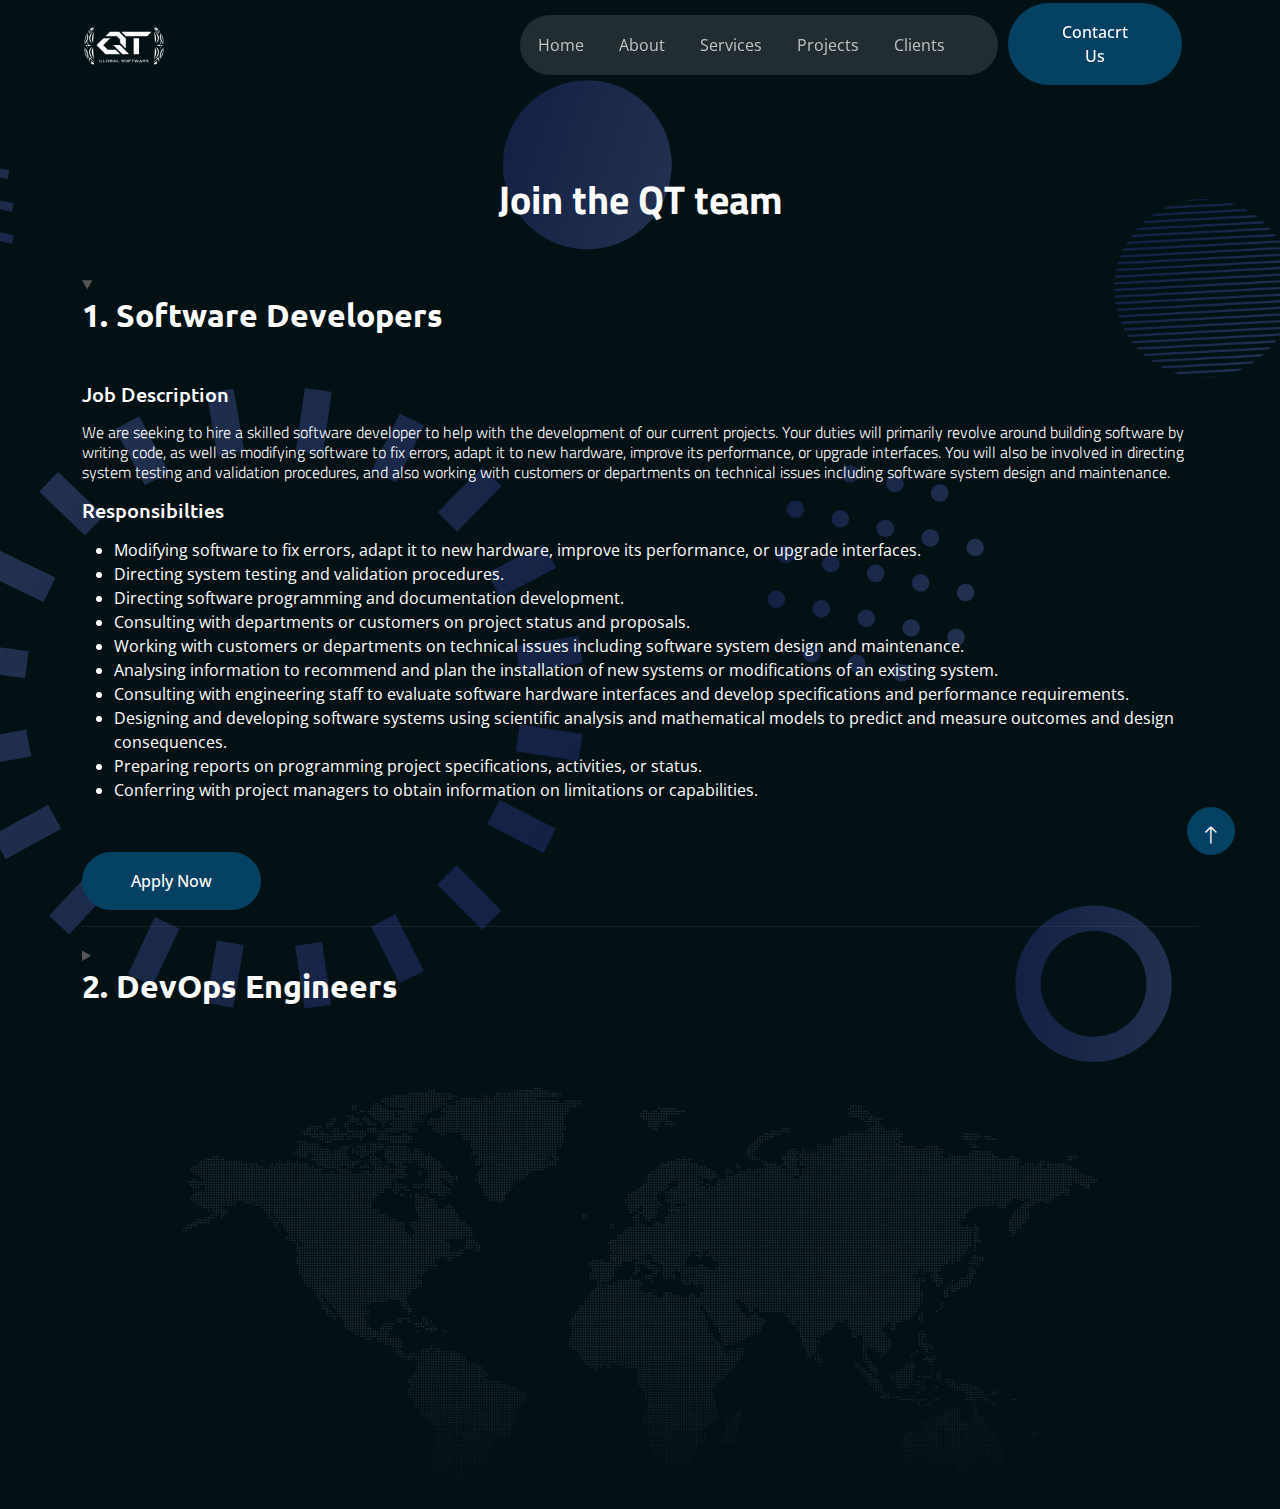
==== careers.html @ 40ef4b76 "new" ====
<!DOCTYPE html>
<html lang="en">


<!-- Mirrored from themewagon.github.io/AI-html/feature.html by HTTrack Website Copier/3.x [XR&CO'2014], Sat, 13 Jan 2024 09:36:06 GMT -->
<!-- Added by HTTrack --><meta http-equiv="content-type" content="text/html;charset=utf-8" /><!-- /Added by HTTrack -->
<head>
    <meta charset="utf-8">
    <title>QT Global Software Ltd. Kigali-Rwanda</title>
    <meta content="width=device-width, initial-scale=1.0" name="viewport">
    <meta content="QT Global Software Ltd is a new IT company committed to enhancing the competence and competitiveness of its clients by enabling them to succeed through the power of information technology security. We have six years of experience in building web and mobile applications. 
    We serve government institutions and private businesses requiring 
    robust applications for use by thousands of users." name="keywords">
    <meta content="Our area of practice is quite broad: web & mobile app development, information security,
     and hardware reselling. 
     Our experts know how to turn your idea into a unique, new, and profitable project." name="description">

    <!-- Favicon -->
    <link href="img/logo.png" rel="icon">

    <!-- Google Web Fonts -->
    <link rel="preconnect" href="https://fonts.googleapis.com/">
    <link rel="preconnect" href="https://fonts.gstatic.com/" crossorigin>
    <link href="https://fonts.googleapis.com/css2?family=Open+Sans:wght@400;600&amp;family=Ubuntu:wght@500;700&amp;display=swap"
        rel="stylesheet">

    <!-- Icon Font Stylesheet -->
    <link href="https://cdnjs.cloudflare.com/ajax/libs/font-awesome/5.10.0/css/all.min.css" rel="stylesheet">
    <link href="https://cdn.jsdelivr.net/npm/bootstrap-icons@1.4.1/font/bootstrap-icons.css" rel="stylesheet">

    <!-- Libraries Stylesheet -->
    <link href="lib/animate/animate.min.css" rel="stylesheet">
    <link href="lib/owlcarousel/assets/owl.carousel.min.css" rel="stylesheet">

    <!-- Customized Bootstrap Stylesheet -->
    <link href="css/bootstrap.min.css" rel="stylesheet">

    <!-- Template Stylesheet -->
    <link href="css/style.css" rel="stylesheet">
</head>

<body>
    <!-- Spinner Start -->
    <div id="spinner"
        class="show bg-dark position-fixed translate-middle w-100 vh-100 top-50 start-50 d-flex align-items-center justify-content-center">
       
            <img src="img/logo.png" width="100px" class="img-load">
        </div>
    </div>
    <!-- Spinner End -->



    <!-- Navbar Start -->
    <div class="container-fluid sticky-top">
        <div class="container">
            <nav class="navbar navbar-expand-lg navbar-dark p-0">
                <a href="index.html" class="navbar-brand">
                    <h1 class="text-white"><img src="img/logo.png" class="logo"></h1>
                </a>
                <button type="button" class="navbar-toggler ms-auto me-0" data-bs-toggle="collapse"
                    data-bs-target="#navbarCollapse">
                    <span class="navbar-toggler-icon"></span>
                </button>
                <div class="collapse navbar-collapse" id="navbarCollapse">
                    <div class="navbar-nav ms-auto">
                        <a href="index.html" class="nav-item nav-link ">Home</a>
                        <a href="#about" class="nav-item nav-link">About</a>
                        <a href="#service.html" class="nav-item nav-link">Services</a>
                        <a href="#project.html" class="nav-item nav-link">Projects</a>
                   
                        <a href="clients.html" class="nav-item nav-link">Clients</a>

                    </div>
                  
                </div>
                <a href="#index.html" class="btn hero1 mt-2  button fixed  py-sm-3 px-sm-5 rounded-pill me-3 animated slideInRight " style="margin-left: 10px;" >Contacrt Us</a>

            </nav>
        </div>
      
    </div>
    <!-- Navbar End -->





<section>
    <div class="container-fluid feature pt-5">
        <div class="container py-5 align-items-center">
            <h1 class="text-white bold text-center mb-5 ">Join the QT team</h1>
            <!-- <p class="text-white text-justify text-center">
              We are eager to welcome individuals who are passionate, driven,<br>
               and bring unique perspectives to the table to contribute <br>
               to our innovative environment that fosters impactful digital solutions. 
            
              
            </p> -->

            <details class="faq__question" itemscope itemprop="mainEntity" itemtype="https://schema.org/Question" open>
              
              <summary class="faq__toggle" itemprop="name" aria-expanded="true" aria-controls="faq_answer_1">
              <h2 class="text-white">1. Software Developers</h2>
              </summary>
              
              <div id="faq_answer_1" class="faq__answer" itemscope itemprop="acceptedAnswer" itemtype="https://schema.org/Answer">
                <span class="reveal_overlay"></span>
                <h5 class="text-white mt-5 mb-3">Job Description</h5>
                <p itemscope="text mb-5" class="text-white">        
                  We are seeking to hire a skilled software developer to help with the development of our current projects. Your duties will primarily revolve around building software by writing code,
                   as well as modifying software to fix errors, adapt it to new hardware, improve its performance, or upgrade interfaces. You will also be involved in directing system testing and validation procedures,
                   and also working with customers or departments on technical issues including software system design and maintenance.     </p>
                   <h5 class="text-white mb-3">Responsibilties</h5>
          
                   <ul class=" space-y-1  list-disc list-inside text-white ">
                    <li>
                      Modifying software to fix errors, adapt it to new hardware, improve its performance, or upgrade interfaces.
                    </li>
                    <li>
                      Directing system testing and validation procedures.
                    </li>
                    <li>
                      Directing software programming and documentation development.
                    </li>
                    <li>
                      Consulting with departments or customers on project status and proposals.
                    </li>
                    <li>
                      Working with customers or departments on technical issues including software system design and maintenance.
                    </li>
                    <li>
                      Analysing information to recommend and plan the installation of new systems or modifications of an existing system.
                    </li>
                    <li>
                      Consulting with engineering staff to evaluate software hardware interfaces and develop specifications and performance requirements.
                    </li>
                    <li>
                      Designing and developing software systems using scientific analysis and mathematical models to predict and measure outcomes and design consequences.
                    </li>
                    <li>
                      Preparing reports on programming project specifications, activities, or status.
                    </li>
                    <li>
                      Conferring with project managers to obtain information on limitations or capabilities.
                    </li>
                   </ul>
                   <div class=" position-relative" style="margin-top: 50px;">
                    <div class="wrap mt-2">
                        <a href="mailto: info@qtsoftwareltd.com"  class="btn  py-sm-3 px-sm-5 rounded-pill me-3 animated slideInRight">Apply Now</a>
                      
                    </div>
                  </div>
              </div>
            </details>
          
           <hr>
            
            <details class="faq__question" itemscope itemprop="mainEntity" itemtype="https://schema.org/Question">
              
              <summary class="faq__toggle" itemprop="name" aria-expanded="true" aria-controls="faq_answer_1">
                <h2 class="text-white">2. DevOps Engineers</h2>
                </summary>
              
              <div id="faq_answer_2" class="faq__answer" itemscope itemprop="acceptedAnswer" itemtype="https://schema.org/Answer">
              <h5 class="text-white mt-3">Job Description</h5>
                <p itemscope="text" class="text-white">        
                  Customer experience is at the forefront of everything we do. To help us build functional systems that improve customer experience we are looking for an experienced DevOps Engineer.
                   You will be responsible for deploying product updates, 
                  identifying production issues and implementing integrations that meet our customers’ needs.    </p>
                   <h5 class="text-white mb-4">Responsibilties</h5>
                   <ul class=" space-y-1  list-disc list-inside  text-white">
                    <li>
                      Building and setting up new development tools and infrastructure
                    </li>
                    <li>
                      Understanding the needs of stakeholders and conveying this to developers.
                    </li>
                    <li>
                      Directing software programming and documentation development.
                    </li>
                    <li>
                      Working on ways to automate and improve development and release processes.
                    </li>
                    <li>
                      Working with customers or departments on technical issues including software system design and maintenance.
                    </li>
                    <li>
                      Testing and examining code written by others and analyzing results
                    </li>
                    <li>
                      Ensuring that systems are safe and secure against cybersecurity threats
                    </li>
                    <li>
                      Designing and developing software systems using scientific analysis and mathematical models to predict and measure outcomes and design consequences.
                    </li>
                    <li>
                      Identifying technical problems and developing software updates and ‘fixes’
                    </li>
                    <li>
                      Working with software developers and software engineers to ensure that development follows established processes and works as intended
                    </li>
                   </ul>
          
          <div class=" position-relative" style="margin-top: 100px;">
            <div class="wrap mt-2">
                <a href="mailto: info@qtsoftwareltd.com"  class="btn  py-sm-3 px-sm-5 rounded-pill me-3 animated slideInRight">Apply Now</a>

            </div>
          </div>
                   
              </div>
            </details> 
          </div>
      
    </div>
</section>
    <!-- Feature Start -->
   
    <!-- Feature End -->


 

     <!-- Footer Start -->
     <div class="container-fluid bg-dark text-white-50 footer pt-5">
        <div class="container py-5">
            <div class="row g-5">
                <div class="col-md-6 col-lg-3 wow fadeIn" data-wow-delay="0.1s">
                    <a href="index.html" class="navbar-brand">
                        <h1 class="text-white"><img src="img/logo.png" class="" width="100px"></h1>
                    </a>
                    <p class="mb-0">QT Global Software Ltd is a new IT company committed to enhancing the competence and competitiveness 
                        of its clients by enabling them to succeed through the power of information technology security.</p>
                </div>
                <div class="col-md-6 col-lg-3 wow fadeIn" data-wow-delay="0.3s">
            
                </div>
                <div class="col-md-6 col-lg-3 wow fadeIn" data-wow-delay="0.3s">
                 
              </div>
                    <div class="col-md-6 col-lg-3 wow fadeIn" data-wow-delay="0.3s">
                    <h5 class="text-white mb-4">Get In Touch</h5>
                    <p><i class="fa fa-map-marker-alt me-3"></i>Telecom House 8 KG 7 Ave</p>
                    <p><i class="fa fa-phone-alt me-3"></i>+250 788 309 939</p>
                    <p><i class="fa fa-envelope me-3"></i>info@qtsoftwareltd.com</p>
                    <div class="d-flex pt-2">
                        <a class="btn btn-outline-light btn-social" href="#"><i class="fab fa-twitter"></i></a>
                        <a class="btn btn-outline-light btn-social" href="#"><i class="fab fa-facebook-f"></i></a>
                        <a class="btn btn-outline-light btn-social" href="#"><i class="fab fa-youtube"></i></a>
                        <a class="btn btn-outline-light btn-social" href="#"><i class="fab fa-instagram"></i></a>
                        <a class="btn btn-outline-light btn-social" href="#"><i class="fab fa-linkedin-in"></i></a>
                    </div>
                </div>
        </div>
        <div class="container wow fadeIn" data-wow-delay="0.1s">
            <div class="copyright">
                <div class="row">
                    <div class="col-md-6 text-center text-md-start mb-3 mb-md-0">
                        &copy; <a class="border-bottom" href="#">QT Global software Ltd</a>, All Right Reserved.

                        <!--/*** This template is free as long as you keep the footer author’s credit link/attribution link/backlink. If you'd like to use the template without the footer author’s credit link/attribution link/backlink, you can purchase the Credit Removal License from "https://htmlcodex.com/credit-removal". Thank you for your support. ***/-->
                    
                    </div>
              
                </div>
            </div>
        </div>
    </div>
    <!-- Footer End -->
    <!-- Footer End -->


    <!-- Back to Top -->
    <a href="#" class="btn btn-lg btn-primary btn-lg-square back-to-top pt-2"><i class="bi bi-arrow-up"></i></a>


    <!-- JavaScript Libraries -->
    <script src="https://ajax.googleapis.com/ajax/libs/jquery/3.6.1/jquery.min.js"></script>
    <script src="https://cdn.jsdelivr.net/npm/bootstrap@5.0.0/dist/js/bootstrap.bundle.min.js"></script>
    <script src="lib/wow/wow.min.js"></script>
    <script src="lib/easing/easing.min.js"></script>
    <script src="lib/waypoints/waypoints.min.js"></script>
    <script src="lib/counterup/counterup.min.js"></script>
    <script src="lib/owlcarousel/owl.carousel.min.js"></script>

    <!-- Template Javascript -->
    <script src="js/main.js"></script>
</body>


<!-- Mirrored from themewagon.github.io/AI-html/feature.html by HTTrack Website Copier/3.x [XR&CO'2014], Sat, 13 Jan 2024 09:36:06 GMT -->
</html>
---- css/style.css ----
@import url('https://fonts.googleapis.com/css2?family=Titillium+Web:ital,wght@0,200;0,300;0,400;0,600;0,700;0,900;1,200;1,300;1,400;1,600;1,700&display=swap');
@import url('https://fonts.googleapis.com/css2?family=Poppins:ital,wght@0,100;0,200;0,300;0,400;0,500;0,600;0,700;0,800;0,900;1,100;1,200;1,300;1,400;1,500;1,600;1,700;1,800;1,900&display=swap');

/********** Template CSS **********/
:root {
    --primary: #054163;
    --secondary: #031d26;
    --light: #F4F7FE;
    --dark: #031115;
}

body{
    background-color: #031115;
}
/*** Spinner ***/
#spinner {
    opacity: 0;
    visibility: hidden;
    transition: opacity .5s ease-out, visibility 0s linear .5s;
    z-index: 99999;
  
}

#spinner.show {
    transition: opacity .5s ease-out, visibility 0s linear 0s;
    visibility: visible;
    opacity: 1;
}

.back-to-top {
    position: fixed;
    display: none;
    right: 45px;
    bottom: 45px;
    z-index: 99;
}


/*** Heading ***/
h1,
h2,
h3,
.fw-bold {
    font-weight: 700 !important;
}
h1{
    font-family: "Titillium Web", sans-serif;
    font-weight: 700 !important;
    font-style: normal;
}

h4,
h5,
h6,
.fw-medium {
    font-weight: 500 !important;
}
.about-p{
    color:#787878;
}
.about-h1{
    color:#034870;
}
.about-h1-header{
    color:#054163;
}

/*** Button ***/
.btn {
    font-weight: 500;
    transition: .5s;
    background-color: #054163;
    color: white;
    border-color: #054163 ;
   
}
.hero-span{
    color: #065685 !important;;
}
.hero2{
 
   color: white;
   border-color: #065685 ;
   background-color: transparent;
   transition: .5s;
   
}
.hero3 {
   
    transition: .5s;
   
    color: white;
    border-color: #1b8fd2 ;
   
}
.hero3:hover {
   
    transition: .5s;
   background-color: #0a69a0;
    color: rgb(255, 255, 255);
   
   
}


.btn-square {
    width: 38px;
    height: 38px;
}

.btn-sm-square {
    width: 32px;
    height: 32px;
}

.btn-lg-square {
    width: 48px;
    height: 48px;
}

.btn-square,
.btn-sm-square,
.btn-lg-square {
    padding: 0;
    display: flex;
    align-items: center;
    justify-content: center;
    font-weight: normal;
    border-radius: 50px;
}

/* ***Img background */


/*** Navbar ***/
.sticky-top {
    top: -150px;
    transition: .5s;
}

.navbar {
    padding: 40px 0 !important;
    height: 75px;

  
}
.navbar-nav{
    background-color: #ffffff1f;
    padding: 18px 18px 18px 18px !important;
   border-radius: 100px;
   margin-top: 10px;
}

.navbar .navbar-nav .nav-link {
    margin-right: 35px;
    padding: 0;
    color: rgba(255, 255, 255, .7);
    outline: none;
   
}

.navbar .navbar-nav .nav-link:hover,
.navbar .navbar-nav .nav-link.active {
    color: rgba(255, 255, 255, 1);
    /* border-bottom: 3px solid rgb(8, 115, 198); */
    transition: 0.5s ease-out;
    font-weight: bold;
    
   
    
}

.navbar .dropdown-toggle::after {
    border: none;
    content: "\f107";
    font-family: "Font Awesome 5 Free";
    font-weight: 900;
    vertical-align: middle;
    margin-left: 8px;
}

@media (max-width: 991.98px) {
    .navbar .navbar-nav {
        padding: 0 15px;
        background: var(--primary);
        border-radius: 0;
    }

    .navbar .navbar-nav .nav-link  {
        margin-right: 0;
        padding: 10px 0;
    }
}

@media (min-width: 992px) {
    .navbar .nav-item .dropdown-menu {
        display: block;
        border: none;
        margin-top: 0;
        top: 150%;
        opacity: 0;
        visibility: hidden;
        transition: .5s;
    }

    .navbar .nav-item:hover .dropdown-menu {
        top: 100%;
        visibility: visible;
        transition: .5s;
        opacity: 1;
    }
}


/*** Hero Header ***/
.hero-header {
    margin-top: -75px;
    background: url(../img/bg-hero.png) center center no-repeat;
    background-size: cover;
}

.hero-header .breadcrumb-item+.breadcrumb-item::before {
    color: var(--light);
}


/*** Section Title ***/
.section-title::before {
    position: absolute;
    content: "";
    width: 45px;
    height: 4px;
    bottom: 0;
    left: 0;
    background: var(--dark);
}

.section-title::after {
    position: absolute;
    content: "";
    width: 4px;
    height: 4px;
    bottom: 0;
    left: 50px;
    background: var(--dark);
}

.section-title.text-center::before {
    left: 50%;
    margin-left: -25px;
}

.section-title.text-center::after {
    left: 50%;
    margin-left: 25px;
}

.section-title h6::before,
.section-title h6::after {
    position: absolute;
    content: "";
    width: 10px;
    height: 10px;
    top: 2px;
    left: 0;
    background: rgba(33, 66, 177, .5);
}

.section-title h6::after {
    top: 5px;
    left: 3px;
}

.img-wave1{
    transform: rotate(-90deg) !important;
    top:0;
    margin-left: -600px;
    opacity: 0.2;
}
.img-wave2{
    transform: rotate(90deg) !important;
   
    margin-left: 200px;
    opacity: 0.2;
    margin-top: -40px;
}
.img-load{
    animation: scale 1s linear infinite !important;
    margin-left: -10px;
  }
  .img-1{
    animation: scale 40s linear infinite !important;
  }
    
  @keyframes scale {
    50% {
      -webkit-transform:scale(1.2);
      -moz-transform:scale(1.2);
      -ms-transform:scale(1.2);
      -o-transform:scale(1.2);
      transform:scale(1.2);
    }
  }


/*** About ***/
.about-img {
    position: relative;
    overflow: hidden;
}

/* .about-img::after {
    position: absolute;
    content: "";
    width: 100%;
    height: 100%;
    top: 0;
    left: 0;
    background: url(../img/bg-about-img.png) top left no-repeat;
    background-size: contain;
} */


/*** Service ***/
.service-item {
    position: relative;
    padding: 45px 30px;
    background: #FFFFFF;
    transition: .5s;
}

.service-item:hover {
    background: var(--primary);
}

.service-item .service-icon {
    margin: 0 auto 20px auto;
    width: 90px;
    height: 90px;
    color: var(--primary);
    background: var(--light);
    transition: .5s;
}

.service-item:hover .service-icon {
    background: #FFFFFF;
}

.service-item h5,
.service-item p {
    transition: .5s;
}

.service-item:hover h5,
.service-item:hover p {
    color: #FFFFFF;
}

.service-item a.btn {
    position: relative;
    display: flex;
    color: var(--primary);
    transition: .5s;
    z-index: 1;
}

.service-item:hover a.btn {
    color: var(--primary);
}

.service-item a.btn::before {
    position: absolute;
    content: "";
    width: 35px;
    height: 35px;
    top: 0;
    left: 0;
    border-radius: 35px;
    background: var(--light);
    transition: .5s;
    z-index: -1;
}

.service-item:hover a.btn::before {
    width: 100%;
    background: var(--light);
}


/*** Feature ***/
.feature {
    background: url(../img/bg-hero.png) center center no-repeat;
    background-size: cover;
}


/*** Newsletter ***/
/* .newsletter {
    background: url(../img/bg-hero.png) center center no-repeat;
    background-size: cover;
} */

@media (min-width: 992px) {
    .newsletter .container {
        max-width: 100% !important;
    }

    .newsletter .newsletter-text  {
        padding-right: calc(((100% - 960px) / 2) + .75rem);
    }
}

@media (min-width: 1200px) {
    .newsletter .newsletter-text  {
        padding-right: calc(((100% - 1140px) / 2) + .75rem);
    }
}

@media (min-width: 1400px) {
    .newsletter .newsletter-text  {
        padding-right: calc(((100% - 1320px) / 2) + .75rem);
    }
}


/*** Case Study ***/
.case-item img {
    transition: .5s;
}
  
.case-item:hover img {
    transform: scale(1.2);
}
  
.case-overlay {
    position: absolute;
    padding: 30px;
    width: 100%;
    height: 100%;
    top: 0;
    left: 0;
    display: flex;
    flex-direction: column;
    align-items: flex-start;
    justify-content: flex-end;
    background: linear-gradient(rgba(20, 24, 62, 0), var(--dark));
    z-index: 1;
}

.case-overlay small {
    display: inline-block;
    padding: 3px 15px;
    color: #FFFFFF;
    background: rgba(20, 24, 62, .7);
    border-radius: 25px;
    margin-bottom: 15px;
}

.case-overlay span.btn:hover {
    color: var(--primary);
    background: #FFFFFF;
    border-color: #FFFFFF;
}


/*** FAQs ***/
.accordion .accordion-item {
    border: none;
    margin-bottom: 15px;
}

.accordion .accordion-button {
    background: var(--light);
    border-radius: 2px;
}

.accordion .accordion-button:not(.collapsed) {
    color: #FFFFFF;
    background: var(--primary);
    box-shadow: none;
}

.accordion .accordion-button:not(.collapsed)::after {
    background-image: url("data:image/svg+xml,%3csvg xmlns='http://www.w3.org/2000/svg' viewBox='0 0 16 16' fill='%23fff'%3e%3cpath fill-rule='evenodd' d='M1.646 4.646a.5.5 0 0 1 .708 0L8 10.293l5.646-5.647a.5.5 0 0 1 .708.708l-6 6a.5.5 0 0 1-.708 0l-6-6a.5.5 0 0 1 0-.708z'/%3e%3c/svg%3e");
}

.accordion .accordion-body {
    padding: 15px 0 0 0;
}


/*** Testimonial ***/
.testimonial-carousel {
    position: relative;
}

.testimonial-carousel .owl-nav {
    position: absolute;
    width: 40px;
    height: 100%;
    top: calc(50% - 50px);
    left: -21px;
    display: flex;
    flex-direction: column;
    align-items: center;
}

/* .testimonial-carousel .owl-nav .owl-prev,
.testimonial-carousel .owl-nav .owl-next {
    margin: 5px 0;
    width: 40px;
    height: 40px;
    display: flex;
    align-items: center;
    justify-content: center;
    color: var(--primary);
    background: #FFFFFF;
    border: 1px solid var(--primary);
    border-radius: 40px;
    font-size: 18px;
    transition: .5s;
} */

.testimonial-carousel .owl-nav .owl-prev:hover,
.testimonial-carousel .owl-nav .owl-next:hover {
    background: var(--primary);
    color: #FFFFFF;
}

.testimonial-carousel .owl-dots {
    margin-top: 35px;
    margin-left: 3rem;
}

.testimonial-carousel .owl-dot {
    position: relative;
    display: inline-block;
    margin-right: 10px;
    width: 13px;
    height: 13px;
    background: #FFFFFF;
    border: 1px solid rgba(49, 154, 215, 0.234) ;
    border-radius: 15px;
    transition: .5s;
}

.testimonial-carousel .owl-dot.active {
    width: 30px;
    background: var(--primary);
}


/*** Team ***/
.team-item {
    transition: .5s;
    border: 1px solid transparent;
    transition: .5s;
}

.team-item:hover {

    border-color: var(--primary);
}


/*** Footer ***/
.footer {
    background: url(../img/footer.png) center center no-repeat;
    background-size: contain;
}

.footer .btn.btn-social {
    margin-right: 5px;
    width: 40px;
    height: 40px;
    display: flex;
    align-items: center;
    justify-content: center;
    color: rgba(255,255,255,.5);
    border: 1px solid rgba(256, 256, 256, .1);
    border-radius: 40px;
    transition: .3s;
}

.footer .btn.btn-social:hover {
    color: var(--primary);
}

.footer .btn.btn-link {
    display: block;
    margin-bottom: 10px;
    padding: 0;
    text-align: left;
    color: rgba(255,255,255,.5);
    font-weight: normal;
    transition: .3s;
}

.footer .btn.btn-link:hover {
    color: #FFFFFF;
}

.footer .btn.btn-link::before {
    position: relative;
    content: "\f105";
    font-family: "Font Awesome 5 Free";
    font-weight: 900;
    margin-right: 10px;
}

.footer .btn.btn-link:hover {
    letter-spacing: 1px;
    box-shadow: none;
}

.footer .copyright {
    padding: 25px 0;
    font-size: 14px;
    border-top: 1px solid rgba(256, 256, 256, .1);
}

.footer .copyright a {
    color: rgba(255,255,255,.5);
}

.footer .copyright a:hover {
    color: #FFFFFF;
}

.footer .footer-menu a {
    margin-right: 15px;
    padding-right: 15px;
    border-right: 1px solid rgba(255, 255, 255, .1);
}

.footer .footer-menu a:last-child {
    margin-right: 0;
    padding-right: 0;
    border-right: none;
}



/* video */
#bg-video {
    min-width: 100%;
    min-height: 99.9vh;
    max-width: 100%;
    max-height: 100vh;
    object-fit: cover;
    z-index: -1;
    margin-top: -75px;
   
    /* transform: rotateY(180deg);
    -webkit-transform:rotateY(180deg);
    -moz-transform:rotateY(180deg); */
}

#bg-video::-webkit-media-controls {
    display: none !important;
}

.video-overlay {
    position: absolute;
    background-color: #031115bc;
    top: 0;
    left: 0;
    height: 105%;
    
    width: 100%;
}
@media (max-width: 700px) {
    .video-overlay {
        width: 200%;
    }

    .navbar-toggler{
       margin-top: -66px !important;
    }
    .logo{
        margin-top: 5px !important;
     }
    
}
@media (max-width: 800px) {
    .video-overlay {
        width: 100%;
    }

  h1 .logo{
        width:20%;
        align-items: center;
    }
    #bg-video{
        min-width: 100%;
        min-height: 99.9vh;
        max-width: 100%;
        max-height: 100vh;
        object-fit: cover;
        z-index: -1;
        margin-top: -75px;
        transform: rotateY(-180deg);
        -webkit-transform:rotateY(-180deg); /* Safari and Chrome */
        -moz-transform:rotateY(-180deg); /* Firefox */

    }
    
}
.bg-col{
    width: 680px;
    height: 400px;
  
   justify-content: center;
   margin-top: 100px;
   border-radius: 10px;
}
@media (max-width: 800px) {
    .bg-col{
      
        margin-left:-25px ;
        margin-top:190px;
        width: 500px;
        height: 400px;
    }
    .navbar .navbar-nav .nav-link:hover,
.navbar .navbar-nav .nav-link.active {
    color: rgba(255, 255, 255, 1);
   
    transition: 0.5s ease-out;
    background-color: #054163;
    
   
    
}
}

.logo{
    width:20%;
    margin-top: 20px;
}

/* carousel */


#marquee__container {
    background-color: #ffffff;
    min-height: 20vh;
    display: flex;
    justify-content: center;
    flex-direction: column;
    align-items: center;
    font-family: 'Manrope', sans-serif;
    padding: 2rem 0;
    border-radius: 18px;
    }
    
    
    .marquee__title {
        font-size: 3rem;
        color: #5e5e5e;
        margin: 2rem 0;
        text-align: center;
        padding: 1rem;
    }
    
    .marquee {
        background-color: #ffffff;
        color: lightgrey;
        width: 80vw;
        overflow: hidden;
        
    }
    
    .marquee__content {
        list-style: none;
        height: 100%;
        display: flex;
        animation: scrolling 30s linear infinite;
    }
    
    
    .marquee__content li {
        width: 20vw;
        flex-shrink: 0;
        display: flex;
        justify-content: center;
        align-items: center;
        position: relative;
    }
    
    
    
    .marquee__img {
        width: 13vw;
        padding: 1rem;
    }
    
    
    
    @keyframes scrolling{
    0% { transform: translateX(-0vw); }
    100% { transform: translateX(-160vw); }
    }
    
    
    
    
    
    /*HOVER / PAUSED STATE*/
    .marquee__content:hover {
        animation-play-state: paused;
    }
    
    .marquee__img:hover {
        transition: all .4s ease;
        border-radius: 10px;
        box-shadow: 0 0 10px #e0e0e0;
    }
    
    
    
    
    
    
    
    
    
    /*///////////////////////////////////////////////////////////////////////////*/
    
    
    
    
    /*TABLET VERSION*/
    @media screen and (max-width: 1100px) {
        
        .marquee__title {
            font-size: 2.5rem;
            padding: 0rem;
        }
    
    
        .marquee__content li {
            width: 25vw;
        }
    
        .marquee {
            width: 95vw;
            margin: 1rem 0;
        }
    
    
        .marquee__img {
            width: 20vw;
        }
    
    
        @keyframes scrolling {
        0%   {transform: translateX(-0vw);}
        100% { transform: translateX(-200vw);}
        }
    
    }
    
    
    
    
    
    
    
    /*MOBILE VERSION*/
    @media screen and (max-width: 500px) {
        
    
    .marquee__img {
        width: 50vw;
    }
    
    .marquee__content {
        animation: scrolling 25s linear infinite;
    }
    
    
    .marquee__content li {
        width: 100%;
    }
    
    
    .marquee--invisible--mobile {
        display: none!important;
    }
    
    @keyframes scrolling {
    0% { transform: translateX(-0vw); }
    100% { transform: translateX(-760vw); }
    }
    
    }

    /* srcoll progress*/

    #scroll-progress {
        position: fixed;
        top: 0;
        width: 100%;
        height: 4px;
        background: #05c9ff;
        z-index: 10000;
      }
      
      /* contact us Form dark*/
      
      .contact-container{
        /* background-color: #054163; */
        z-index: 100;
      }

    /* cursor */
    /* typing effects */
    .read-width {
        max-width: 830px;
      }
      
      #typewriter {
        display: inline-block;
        font-size: 15px;
        font-weight: lighter !important;
       
       
        color: #ffffff;
      
        letter-spacing: 1px;
      }
      
    p {
        word-wrap: wrap;
       
        line-height: 1.25;
        font-family: "Titillium Web", sans-serif;
        font-weight: 300;
        font-style: normal;
      
        
      }
      
      #sentence {
        animation: blink-caret 0.7s step-end infinite;
        border-right: .15em solid #FFB52B;
      }
      
      @keyframes blink-caret {
        50% { border-color: transparent }
      }
    
    /* animated tex 2 */
    
      #text {
        max-width: 700px;
        text-align: left;
        width: 100%;
        color: rgb(255, 255, 255);
        font-family:"Poppins", sans-serif;
        font-weight: 700;
        font-style: normal;
        font-size: 50px;
        line-height: 2ch;
        margin-top: -10px;
        letter-spacing: -1px;
        margin-left: 20px;
      }
      #text.typing span:last-child {
        background-color: rgb(4, 52, 74);
       width: 10px;
       font-style:italic;
      }

      /* cards */
      .card-t {
        width: 280px;
        height: 150px;
        background: #054163;
        border-radius: 15px;
        box-shadow: rgb(0,0,0,0.7) 5px 10px 50px ,#054163 -5px 0px 250px;
        display: flex;
        color: white;
        justify-content: center;
        position: relative;
        flex-direction: column;
        background: linear-gradient(to right, #054163, rgb(36, 59, 85));
        cursor: pointer;
        transition: all 0.3s ease-in-out;
        overflow: hidden;
      }
      .card-1{
        margin-left: 70px !important;
      }
      
      .card-t:hover {
        box-shadow: rgb(0,0,0) 5px 10px 50px ,rgb(0,0,0) -5px 0px 250px;
        transform: scale(-2px);
      }
      
      .time-text {
        font-size: 20px;
        margin-top: 0px;
        margin-left: 15px;
        font-weight: 600;
        font-family: 'Gill Sans', 'Gill Sans MT', Calibri, 'Trebuchet MS', sans-serif;
      }
      
      .time-sub-text {
        font-size: 12px;
        margin-left: 5px;
      }
      
      .day-text {
        font-size: 14px;
        margin-top: 0px;
        margin-left: 15px;
        font-weight: 500;
        font-family: 'Gill Sans', 'Gill Sans MT', Calibri, 'Trebuchet MS', sans-serif;
      }
      
      .bi-phone-fill,.bi-laptop-fill,.bi-shield-lock-fill,.bi-hdd-stack {
        font-size: 40px !important;
        position: absolute;
        right: 15px;
        top: 15px;
        transition: all 0.3s ease-in-out;
      }
      
      .card:hover > .bi {
        font-size: 23px;
      }

      @media screen and (max-width: 800px) {
     
        .cursor {
          display: none;
           
          }
          #text{
           font-size: 30px;
          }
          .card-t{
            width: 100%;
            height: 150%;
            margin-bottom: 20px;
            margin-left: 10px !important;
          }
      }
      /* cursor */
      .cursor {
        position: fixed;
        top: 0;
        left: 0;
        width: 1.5rem;
        height: 1.5rem;
        z-index: 2;
        pointer-events: none;
      }
      .cursor div {
        position: absolute;
        display: grid;
        place-items: center;
      }
      .cursor div div {
        border: 1px solid #fff;
        border-radius: 50%;
        animation: pulse 2.5s linear infinite;
        box-shadow: 0 0 50px 5px #5e8dd86e;
      }
      .cursor div:nth-child(1),
      .cursor div:nth-child(2) {
        width: 100%;
        height: 100%;
      }
      .cursor div:nth-child(1) {
        transition: transform 0.7s ease-out;
      }
      .cursor div:nth-child(2) {
        transition: transform 0.1s ease-out;
      }
      .cursor div:nth-child(2) div {
        background: #fff;
        border-radius: 50%;
        width: 8px;
        height: 8px;
      }

      /* scroll Down button */
      .scroll-down
{
    position: absolute;
    top: 80%;
    left: 50%;
    transform: translate(-50%,-50%);
}
.scroll-down span:nth-child(2)
{
    animation-delay: -0.2s;
}
.scroll-down span:nth-child(3)
{
    animation-delay: -0.4s;
}
.scroll-down span
{
    display: block;
    width: 20px;
    height: 20px;
    border-bottom: 1px solid #fff;
    border-right: 1px solid #fff;
    transform: rotate(45deg);
    margin: -10px;
    animation: animate 2s infinite;
}
@keyframes animate
{
    0%
  {
        opacity: 0;
        transform: rotate(45deg) translate(-20px,-20px);
    }
    50%
  {
        opacity: 1;
    }
    100%
  {
        opacity: 0;
        transform: rotate(45deg) translate(20px,20px);
    }
}

/* subscribe */
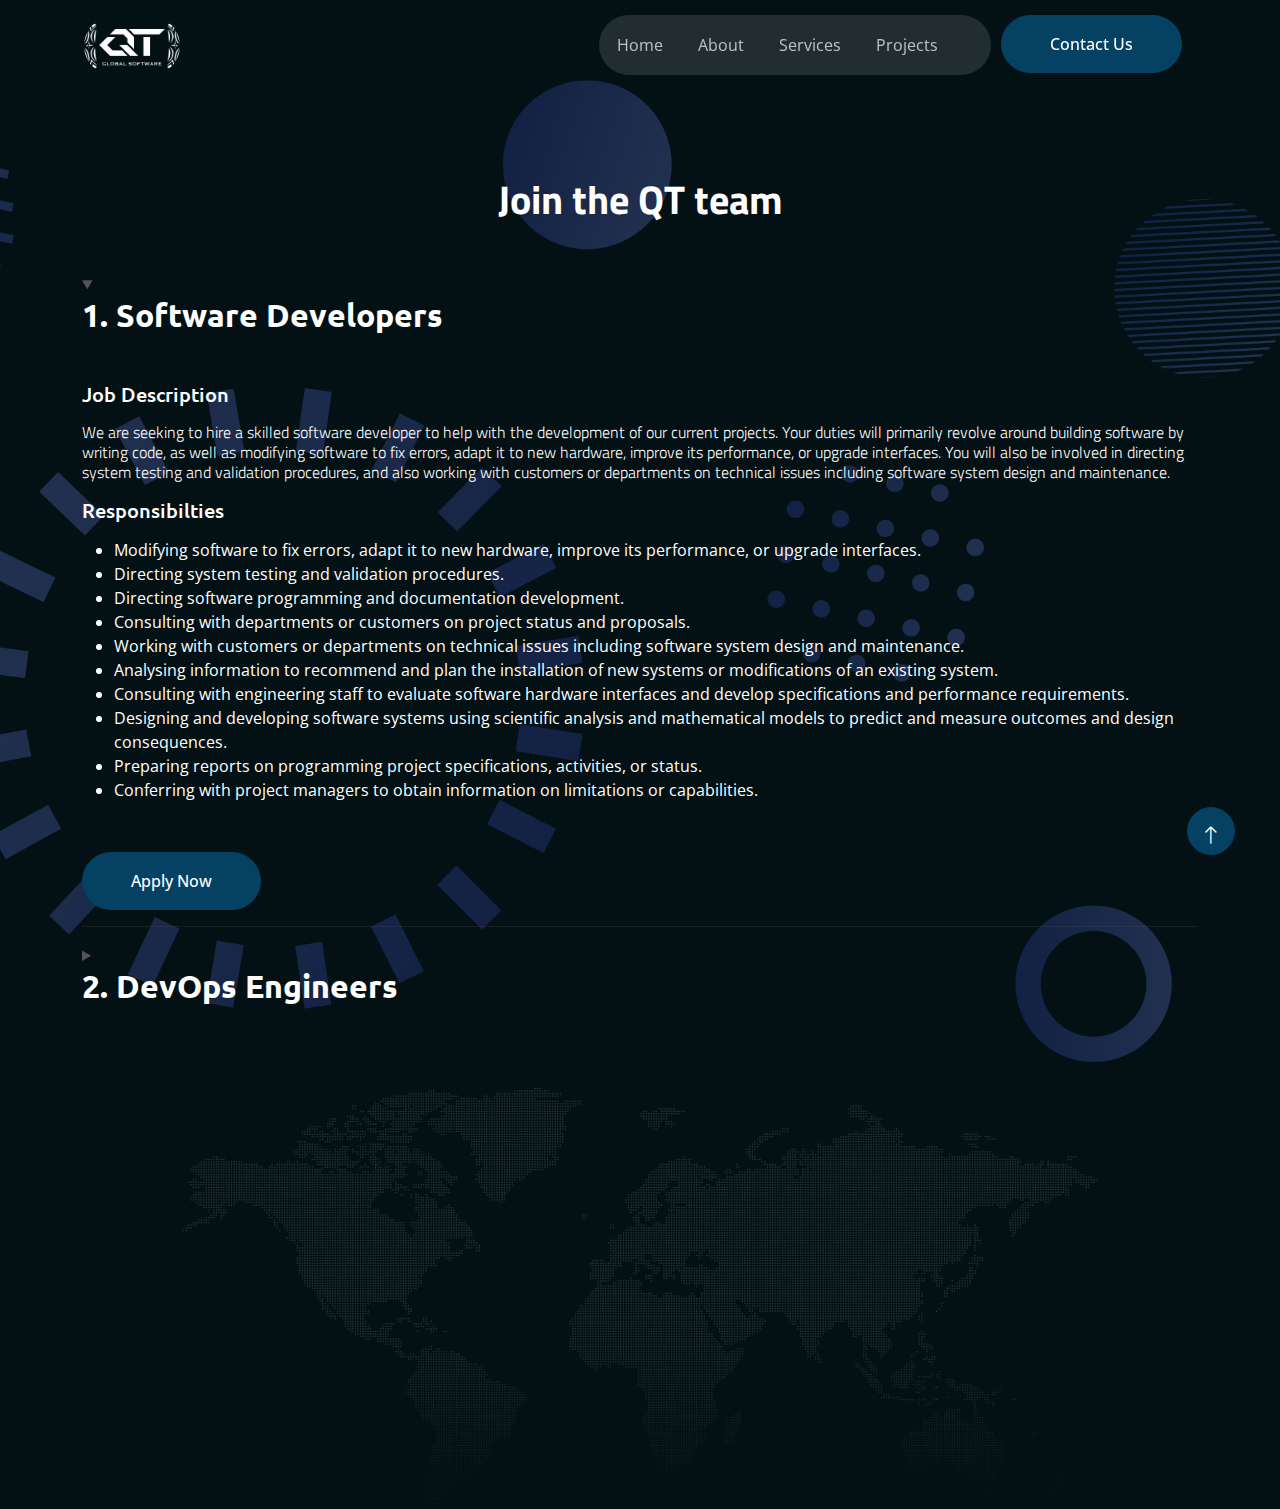
==== commit 453081c2: "new" ====
--- a/careers.html
+++ b/careers.html
@@ -69,12 +69,12 @@
                         <a href="#service.html" class="nav-item nav-link">Services</a>
                         <a href="#project.html" class="nav-item nav-link">Projects</a>
                    
-                        <a href="clients.html" class="nav-item nav-link">Clients</a>
+                        <!-- <a href="clients.html" class="nav-item nav-link">Clients</a> -->
 
                     </div>
                   
                 </div>
-                <a href="#index.html" class="btn hero1 mt-2  button fixed  py-sm-3 px-sm-5 rounded-pill me-3 animated slideInRight " style="margin-left: 10px;" >Contacrt Us</a>
+                <a href="mailto: info@qtsoftwareltd.com" class="btn hero1 mt-2  button fixed  py-sm-3 px-sm-5 rounded-pill me-3 animated slideInRight " style="margin-left: 10px;" >Contact Us</a>
 
             </nav>
         </div>
--- a/css/style.css
+++ b/css/style.css
@@ -290,6 +290,7 @@
   }
   .img-1{
     animation: scale 40s linear infinite !important;
+   
   }
     
   @keyframes scale {
@@ -732,6 +733,10 @@
    
     
 }
+.proj-img{
+  width: 500px !important;
+}
+
 }
 
 .logo{
@@ -990,10 +995,10 @@
         transition: all 0.3s ease-in-out;
         overflow: hidden;
       }
-      .card-1{
-        margin-left: 70px !important;
-      }
-      
+      /* .card-1{
+        margin: 100px !important;
+      }
+       */
       .card-t:hover {
         box-shadow: rgb(0,0,0) 5px 10px 50px ,rgb(0,0,0) -5px 0px 250px;
         transform: scale(-2px);
@@ -1047,6 +1052,12 @@
             margin-bottom: 20px;
             margin-left: 10px !important;
           }
+          .time-text{
+            display: block;
+          }
+      }
+      .hero-bgr{
+        background-image: url(i);
       }
       /* cursor */
       .cursor {
@@ -1133,3 +1144,15 @@
 }
 
 /* subscribe */
+
+header {
+    height: 600px;
+    width: 100vw;
+    background: black;
+    overflow: hidden;
+}
+
+.img-bg {
+ background-position: center;
+   opacity: 0.4;
+}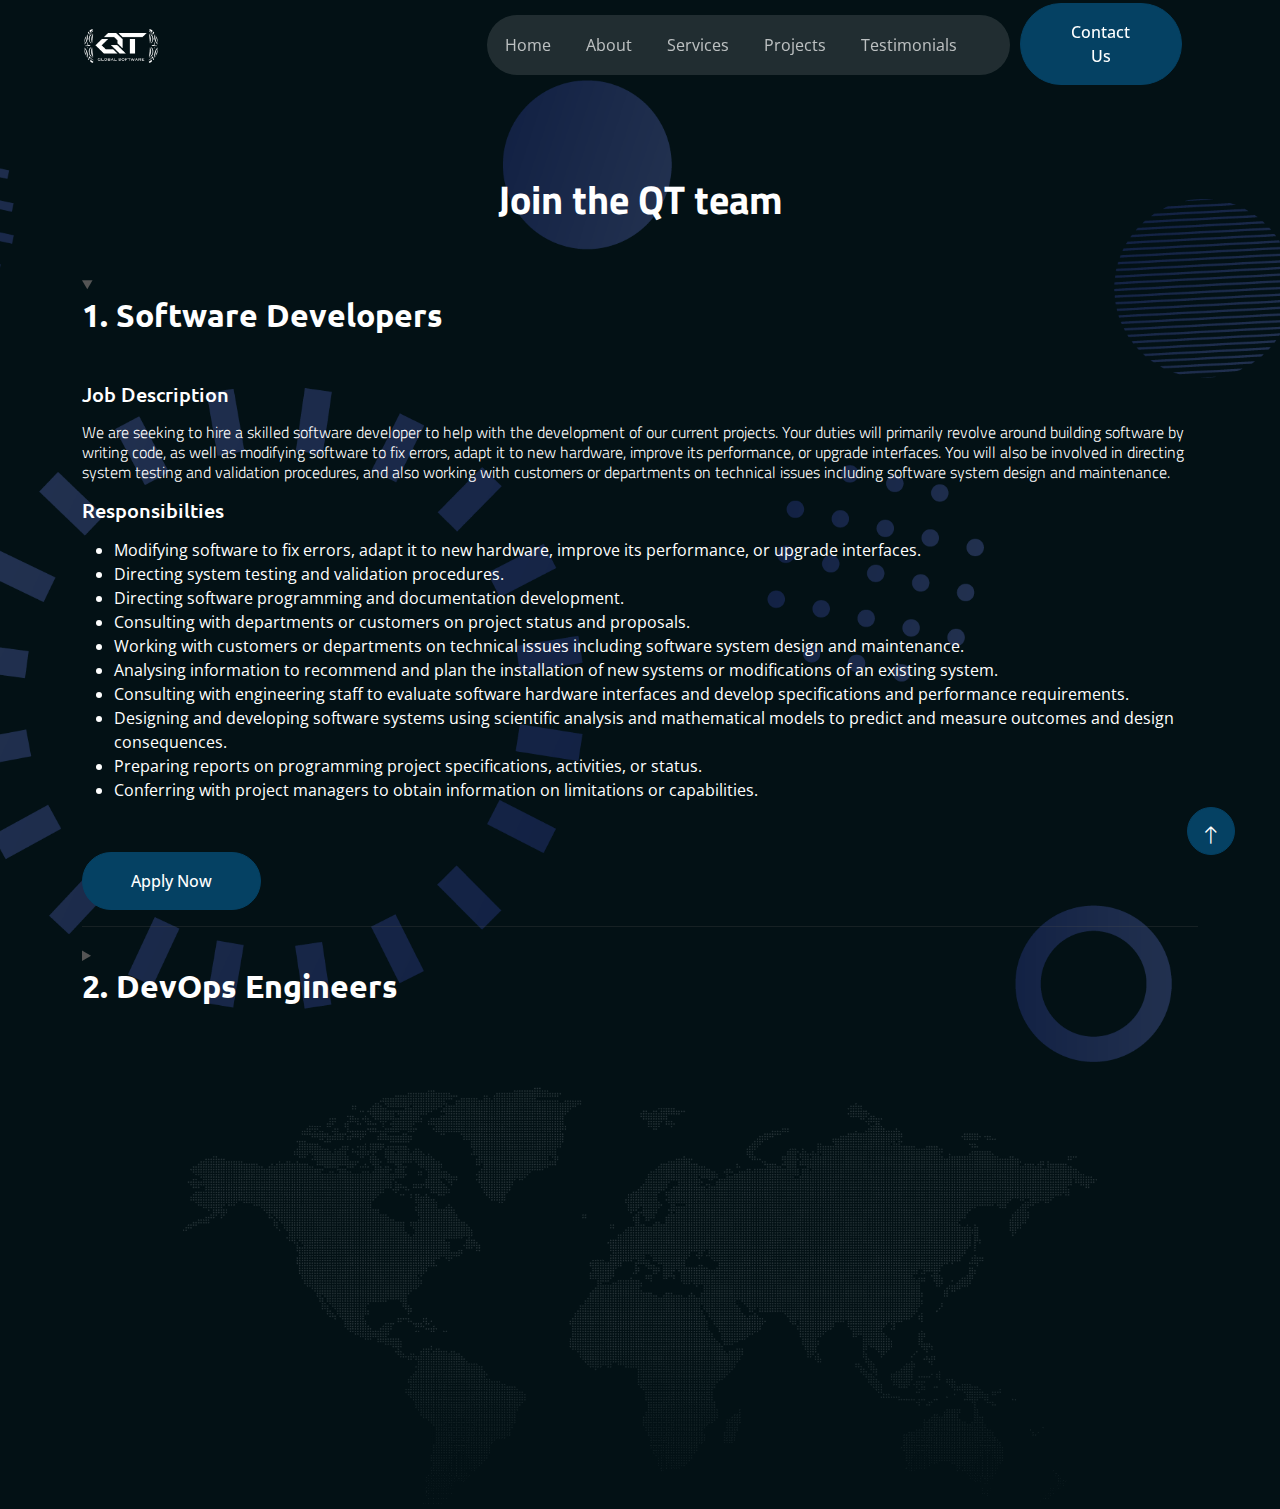
==== commit d590e939: "new" ====
--- a/careers.html
+++ b/careers.html
@@ -66,8 +66,9 @@
                     <div class="navbar-nav ms-auto">
                         <a href="index.html" class="nav-item nav-link ">Home</a>
                         <a href="#about" class="nav-item nav-link">About</a>
-                        <a href="#service.html" class="nav-item nav-link">Services</a>
-                        <a href="#project.html" class="nav-item nav-link">Projects</a>
+                        <a href="#services" class="nav-item nav-link">Services</a>
+                        <a href="#projects" class="nav-item nav-link">Projects</a>
+                        <a href="#testimonials" class="nav-item nav-link">Testimonials</a>
                    
                         <!-- <a href="clients.html" class="nav-item nav-link">Clients</a> -->
 
--- a/css/style.css
+++ b/css/style.css
@@ -35,6 +35,9 @@
     z-index: 99;
 }
 
+/*** text Animation */
+
+
 
 /*** Heading ***/
 h1,
@@ -56,10 +59,10 @@
     font-weight: 500 !important;
 }
 .about-p{
-    color:#787878;
+    color:#a2a1a1;
 }
 .about-h1{
-    color:#034870;
+    color:#0471b0;
 }
 .about-h1-header{
     color:#054163;
@@ -687,7 +690,9 @@
     .video-overlay {
         width: 100%;
     }
-
+.testimonials{
+    margin-top: -180px;
+}
   h1 .logo{
         width:20%;
         align-items: center;
@@ -911,6 +916,78 @@
         background: #05c9ff;
         z-index: 10000;
       }
+      /* typing */
+      .text {
+        margin: 0;
+        white-space: nowrap;
+        overflow: hidden;
+      }
+      
+      .textclass {
+        color: red;
+      }
+      
+      .t1 {
+        margin: 0;
+        white-space: nowrap;
+        overflow: hidden;
+        animation: type 2s steps(12, end), curser1 0.8s 4;
+        border-right: 8px  transparent;
+        animation-delay: 0;
+        transition: 0.2s;
+        font-size:3.9vw;
+        margin-top: 100px;
+        display: block;
+      }
+      
+      .t2 {
+        margin: 0;
+        white-space: nowrap;
+        overflow: hidden;
+        animation: type 2s steps(19, end), curser 0.8s infinite;
+        border-right: 8px solid white;
+        animation-fill-mode: both;
+        animation-delay: 2s;
+        font-size:3.9vw;
+      }
+      
+      .t1:active {
+        border-right: 8px solid transparent;
+      }
+      
+      @keyframes type {
+        0% {
+          width: 0;
+        }
+        100% {
+          width: 100%;
+        }
+      }
+      
+      @keyframes curser {
+        0% {
+          border-color: transparent;
+        }
+        50% {
+          border-color: white;
+        }
+        100% {
+          border-color: transparent;
+        }
+      }
+      
+      @keyframes curser1 {
+        0% {
+          border-color: transparent;
+        }
+        50% {
+          border-color: white;
+        }
+        100% {
+          border-color: transparent;
+        }
+      }
+      
       
       /* contact us Form dark*/
       
@@ -968,7 +1045,7 @@
         font-style: normal;
         font-size: 50px;
         line-height: 2ch;
-        margin-top: -10px;
+        margin-top: 110px;
         letter-spacing: -1px;
         margin-left: 20px;
       }
@@ -1046,6 +1123,7 @@
           #text{
            font-size: 30px;
           }
+         
           .card-t{
             width: 100%;
             height: 150%;
@@ -1155,4 +1233,348 @@
 .img-bg {
  background-position: center;
    opacity: 0.4;
-}+}
+
+/* srcoll down */
+.mouse_scroll {
+    display: block;
+    margin: 0 auto;
+    width: 24px;
+    height: 100px;
+    margin-top: 205px;
+  }
+  
+  
+  .m_scroll_arrows
+  {
+    display: block;
+    width: 5px;
+    height: 5px;
+    -ms-transform: rotate(45deg); /* IE 9 */
+    -webkit-transform: rotate(45deg); /* Chrome, Safari, Opera */
+    transform: rotate(45deg);
+     
+    border-right: 2px solid white;
+    border-bottom: 2px solid white;
+    margin: 0 0 3px 4px;
+    
+    width: 16px;
+    height: 16px;
+  }
+  
+  
+  .unu
+  {
+    margin-top: 1px;
+  }
+  
+  .unu, .doi, .trei
+  {
+      -webkit-animation: mouse-scroll 1s infinite;
+      -moz-animation: mouse-scroll 1s infinite;
+      animation: mouse-scroll 1s infinite;
+    
+  }
+  
+  .unu
+  {
+    -webkit-animation-delay: .1s;
+    -moz-animation-delay: .1s;
+    -webkit-animation-direction: alternate;
+    
+    animation-direction: alternate;
+    animation-delay: alternate;
+  }
+  
+  .doi
+  {
+    -webkit-animation-delay: .2s;
+    -moz-animation-delay: .2s;
+    -webkit-animation-direction: alternate;
+    
+    animation-delay: .2s;
+    animation-direction: alternate;
+    
+    margin-top: -6px;
+  }
+  
+  .trei
+  {
+    -webkit-animation-delay: .3s;
+    -moz-animation-delay: .3s;
+    -webkit-animation-direction: alternate;
+    
+    animation-delay: .3s;
+    animation-direction: alternate;
+    
+    
+    margin-top: -6px;
+  }
+  
+  .mouse {
+    height: 42px;
+    width: 24px;
+    border-radius: 14px;
+    transform: none;
+    border: 2px solid white;
+    top: 170px;
+  }
+  
+  .wheel {
+    height: 5px;
+    width: 2px;
+    display: block;
+    margin: 5px auto;
+    background: white;
+    position: relative;
+    
+    height: 4px;
+    width: 4px;
+    border: 2px solid #fff;
+    -webkit-border-radius: 8px;
+            border-radius: 8px;
+  }
+  
+  .wheel {
+    -webkit-animation: mouse-wheel 0.6s linear infinite;
+    -moz-animation: mouse-wheel 0.6s linear infinite;
+    animation: mouse-wheel 0.6s linear infinite;
+  }
+  
+  @-webkit-keyframes mouse-wheel{
+     0% {
+      opacity: 1;
+      -webkit-transform: translateY(0);
+      -ms-transform: translateY(0);
+      transform: translateY(0);
+    }
+  
+    100% {
+      opacity: 0;
+      -webkit-transform: translateY(6px);
+      -ms-transform: translateY(6px);
+      transform: translateY(6px);
+    }
+  }
+  @-moz-keyframes mouse-wheel {
+    0% { top: 1px; }
+    25% { top: 2px; }
+    50% { top: 3px;}
+    75% { top: 2px;}
+    100% { top: 1px;}
+  }
+  @-o-keyframes mouse-wheel {
+  
+     0% { top: 1px; }
+    25% { top: 2px; }
+    50% { top: 3px;}
+    75% { top: 2px;}
+    100% { top: 1px;}
+  }
+  @keyframes mouse-wheel {
+  
+     0% { top: 1px; }
+    25% { top: 2px; }
+    50% { top: 3px;}
+    75% { top: 2px;}
+    100% { top: 1px;}
+  }
+  
+  @-webkit-keyframes mouse-scroll {
+  
+    0%   { opacity: 0;}
+    50%  { opacity: .5;}
+    100% { opacity: 1;}
+  }
+  @-moz-keyframes mouse-scroll {
+  
+    0%   { opacity: 0; }
+    50%  { opacity: .5; }
+    100% { opacity: 1; }
+  }
+  @-o-keyframes mouse-scroll {
+  
+    0%   { opacity: 0; }
+    50%  { opacity: .5; }
+    100% { opacity: 1; }
+  }
+  @keyframes mouse-scroll {
+  
+    0%   { opacity: 0; }
+    50%  { opacity: .5; }
+    100% { opacity: 1; }
+  }
+
+  /* typying */
+  .mouse_scroll {
+    display: block;
+    margin: 0 auto;
+    width: 24px;
+    height: 100px;
+    margin-top: 200px;
+    z-index: 1000;
+  
+  }
+  
+  
+  .m_scroll_arrows
+  {
+    display: block;
+    width: 5px;
+    height: 5px;
+    -ms-transform: rotate(45deg); /* IE 9 */
+    -webkit-transform: rotate(45deg); /* Chrome, Safari, Opera */
+    transform: rotate(45deg);
+     
+    border-right: 2px solid white;
+    border-bottom: 2px solid white;
+    margin: 0 0 3px 4px;
+    
+    width: 16px;
+    height: 16px;
+  }
+  
+  
+  .unu
+  {
+    margin-top: 1px;
+  }
+  
+  .unu, .doi, .trei
+  {
+      -webkit-animation: mouse-scroll 1s infinite;
+      -moz-animation: mouse-scroll 1s infinite;
+      animation: mouse-scroll 1s infinite;
+    
+  }
+  
+  .unu
+  {
+    -webkit-animation-delay: .1s;
+    -moz-animation-delay: .1s;
+    -webkit-animation-direction: alternate;
+    
+    animation-direction: alternate;
+    animation-delay: alternate;
+  }
+  
+  .doi
+  {
+    -webkit-animation-delay: .2s;
+    -moz-animation-delay: .2s;
+    -webkit-animation-direction: alternate;
+    
+    animation-delay: .2s;
+    animation-direction: alternate;
+    
+    margin-top: -6px;
+  }
+  
+  .trei
+  {
+    -webkit-animation-delay: .3s;
+    -moz-animation-delay: .3s;
+    -webkit-animation-direction: alternate;
+    
+    animation-delay: .3s;
+    animation-direction: alternate;
+    
+    
+    margin-top: -6px;
+  }
+  
+  .mouse {
+    height: 42px;
+    width: 24px;
+    border-radius: 14px;
+    transform: none;
+    border: 2px solid white;
+    top: 170px;
+
+   
+  }
+  
+  .wheel {
+    height: 5px;
+    width: 2px;
+    display: block;
+    margin: 5px auto;
+    background: white;
+    position: relative;
+    
+    height: 4px;
+    width: 4px;
+    border: 2px solid #fff;
+    -webkit-border-radius: 8px;
+            border-radius: 8px;
+  }
+  
+  .wheel {
+    -webkit-animation: mouse-wheel 0.6s linear infinite;
+    -moz-animation: mouse-wheel 0.6s linear infinite;
+    animation: mouse-wheel 0.6s linear infinite;
+  }
+  
+  @-webkit-keyframes mouse-wheel{
+     0% {
+      opacity: 1;
+      -webkit-transform: translateY(0);
+      -ms-transform: translateY(0);
+      transform: translateY(0);
+    }
+  
+    100% {
+      opacity: 0;
+      -webkit-transform: translateY(6px);
+      -ms-transform: translateY(6px);
+      transform: translateY(6px);
+    }
+  }
+  @-moz-keyframes mouse-wheel {
+    0% { top: 1px; }
+    25% { top: 2px; }
+    50% { top: 3px;}
+    75% { top: 2px;}
+    100% { top: 1px;}
+  }
+  @-o-keyframes mouse-wheel {
+  
+     0% { top: 1px; }
+    25% { top: 2px; }
+    50% { top: 3px;}
+    75% { top: 2px;}
+    100% { top: 1px;}
+  }
+  @keyframes mouse-wheel {
+  
+     0% { top: 1px; }
+    25% { top: 2px; }
+    50% { top: 3px;}
+    75% { top: 2px;}
+    100% { top: 1px;}
+  }
+  
+  @-webkit-keyframes mouse-scroll {
+  
+    0%   { opacity: 0;}
+    50%  { opacity: .5;}
+    100% { opacity: 1;}
+  }
+  @-moz-keyframes mouse-scroll {
+  
+    0%   { opacity: 0; }
+    50%  { opacity: .5; }
+    100% { opacity: 1; }
+  }
+  @-o-keyframes mouse-scroll {
+  
+    0%   { opacity: 0; }
+    50%  { opacity: .5; }
+    100% { opacity: 1; }
+  }
+  @keyframes mouse-scroll {
+  
+    0%   { opacity: 0; }
+    50%  { opacity: .5; }
+    100% { opacity: 1; }
+  }